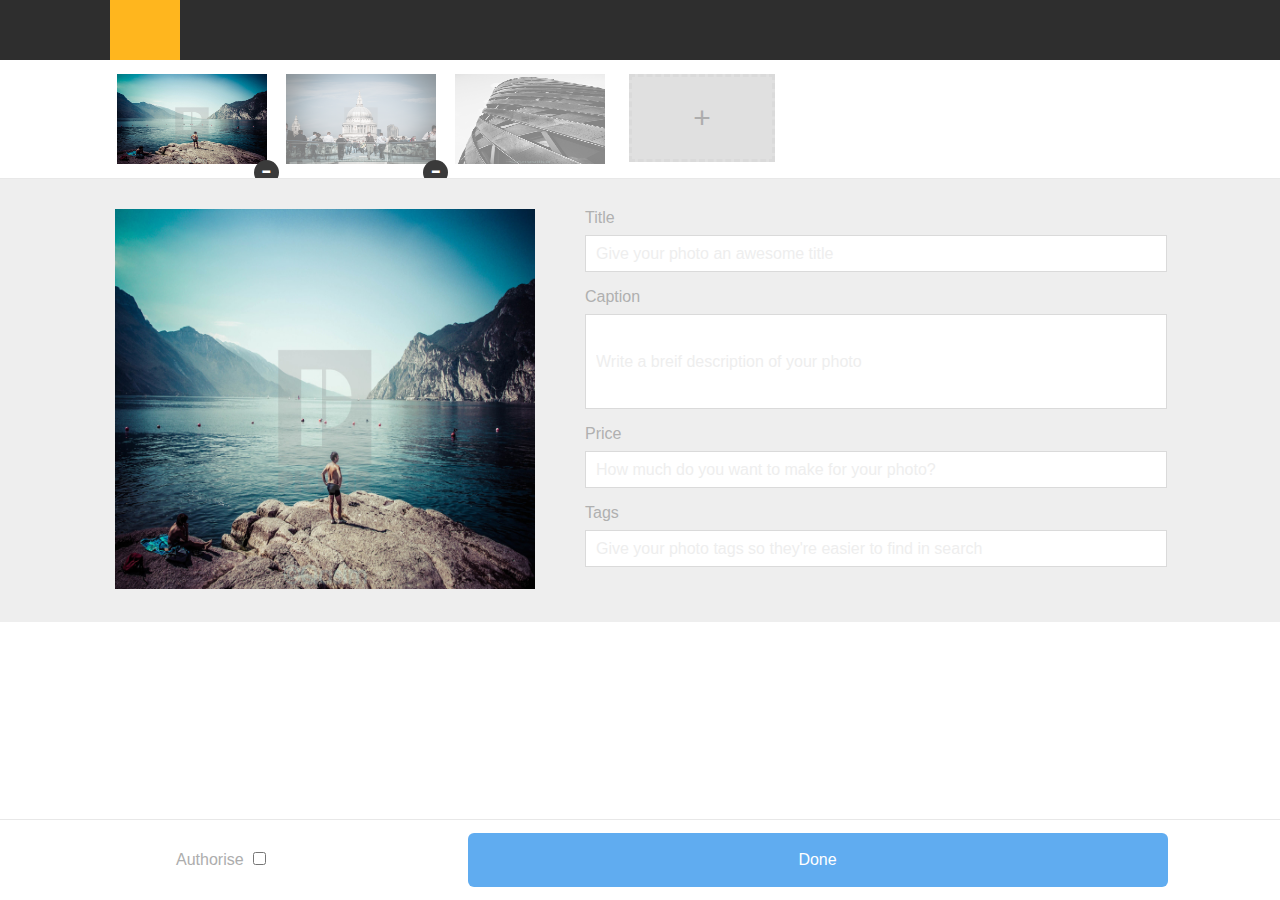
==== index.html @ 359bbf79 "Latest Version" ====
<!doctype html>
<html lang="en">
<head>
  <meta charset="UTF-8">
  <title>Uploader Test</title>
  <link rel="stylesheet" type="text/css" href="css/animate.css">
  <link rel="stylesheet" type="text/css" href="css/normalize.css">
  <link rel="stylesheet" type="text/css" href="css/style.css">
</head>
<body>
  <div class="header">
    <div class="logo"></div>
  </div>
  <div class="uploader">
    <div class="thumbnailsection">
      <div class="thumbnailContainer animated slideInLeft">
        <div class="thumbnails">
          <div class="contained">
            <div class="thumbimage thumb1">
              <img class="thumbnail1" src="images/pic0.jpg" alt="">
              <div class="deletecircle delete1"><p>-</p></div>
            </div>
            <div class="thumbimage thumb2">
              <img class="thumbnail2 unselected" src="images/pic1.jpg" alt="">
              <div class="deletecircle delete2"><p>-</p></div>
            </div>
            <div class="thumbimage thumb3">
              <img class="thumbnail3 unselected" src="images/pic2.jpg" alt="">  
              <div class="deletecircle delete3"><p>-</p></div>
            </div>
          </div>
          <div class="rightarrow hidden">...</div>
          <div class="leftarrow hidden">...</div>
          <div class="contained2"></div>
          <a class="addNew" >+</a>
        </div>
      </div>
    </div>
    <div class="mainPhoto">
      <div class="editPhotoSection animated slideInRight">
        <img class="fullSizePhoto first" src="images/pic0.jpg" alt="">
        <img class="fullSizePhoto second hidden" src="images/pic1.jpg" alt="">
        <img class="fullSizePhoto third hidden" src="images/pic2.jpg" alt="">
        <form class="photoForm">
          <p class="titleLabel">Title</p><input type="text" placeholder="Give your photo an awesome title" name="title"><br>
          <p>Caption</p><input type="textarea" placeholder="Write a breif description of your photo" name="caption" class="caption"></br>
          <p>Price</p><input type="text" placeholder="How much do you want to make for your photo?" name="price"><br>
          <p>Tags</p><input type="text" placeholder="Give your photo tags so they're easier to find in search" name="tags">
        </form>
      </div>
    </div>
    <div class="footer">
      <div class="footeritems">
        <div class="authorise">
          <p>Authorise</p>
          <input type="checkbox" name="vehicle" value="Bike">
        </div>
        <button class="doneButton">Done</button>
      </div>
    


  <script type="text/javascript" src="js/jquery.js"></script>
  <script type="text/javascript" src="js/main.js"></script>
</body>
</html>
---- css/style.css ----
textarea:focus, input:focus, button:focus {
    outline: 0;
}

.header {
  height: 60px; 
  background: #2e2e2e;
}

/* Uploads Page */

.uploadbox {
  background: #eee;
  border: dashed 2px #DADADA;
  width: 1000px; 
  margin: 70px auto 0 auto;
  height: 420px;
}

.uploadbox  a {
  margin: 90px auto 0 auto;
  display: block;
  width: 300px;
  background: #60acf0;
  color: #fff;
  text-decoration: none;
  border-radius: 3px;
  text-align: center;
  padding: 25px 35px;
}

.uploadbox a:hover {
  opacity: 0.9;
}



/* Index Page */

.thumbnailsection {
  border-bottom: 1px solid #e8e8e8;
}

.thumbnailContainer {
  width: 1047px;
  height: 104px;
  margin: 0px auto 0px auto;
  padding-top: 14px;
  background: #fff;
  overflow: hidden;
}

.thumbnails {
  width: 10000px;
}

.thumbnails img {
  height: 90px; 
  width: 150px;
  margin-right: 15px; 
  cursor: pointer;
  position: relative;
  z-index: 0;
}

.thumbnails img:hover {
  opacity: 0.7;
}

.rightarrow {
  display: inline-block;
  vertical-align: top;
  margin-left: -4px;
  margin-right: 12px;
  background: #FAFAFA;
  padding: 35px 8px;
  border: 1px solid #eee;
  cursor: pointer;
}

.rightarrow:hover {
  background: #f7f7f7;
}

.contained2 {
  display: inline-block;
}

.leftarrow {
  display: inline-block;
  vertical-align: top;
  margin-left: 12px;
  margin-right: 12px;
  background: #FAFAFA;
  padding: 35px 8px;
  border: 1px solid #eee;
  cursor: pointer;
}

.logo {
  width: 70px;
  height: 60px;
  margin-left: 110px;
  background: #FFB61E;
}

.leftarrow:hover {
  background: #f7f7f7;
}


.footer {
   position:fixed;
   left:0px;
   bottom:0px;
   height:80px;
   width:100%;
   background:#fff;
   border-top: 1px solid #e8e8e8;
}

.unselected {
  opacity: 0.5;
}

.doneButton {
  width: 700px;
  margin-left: 197px;
  color: white;
  padding: 18px;
  margin-top: 13px;
  border-radius: 6px;
  border: none;
  background: #60acf0;
}

.doneButton:hover {
  opacity: 0.9;
}

.authorise {
  display: inline-block;
  margin-left: 96px;
}

.authorise p {
  display: inline-block;
  margin-right: 5px;
  color: #ADADAD;
}

.addNew {
  display: inline-block;
  font-size: 30px;
  padding: 24px 61px;
  color: #ADADAD;
  background: #e0e0e0;
  margin-right: 15px;
  vertical-align: top;
  cursor: pointer;
  border: 3px dashed #DADADA;
}

.addNew:hover {
  background: #d6d6d6;
  border: 3px dashed #CACACA;
}

.mainPhoto {
  background: #eee;
}

.fullSizePhoto {
  height: 380px;
  width: 420px; 
}

.editPhotoSection {
  height: 383px;
  width: 1050px;
  padding: 30px 0;
  margin: 0 auto;
  position: relative;
}

.deletecircle {
  width: 25px;
  height: 25px;
  border-radius: 100%;
  margin-left: -32px;
  margin-top: -8px;
  display: inline-block;
  background: #3A3A3A;
  vertical-align: top;
  position: relative;
  z-index: 1;
  cursor: pointer;
}

.deletecircle p {
  font-size: 32px;
  display: inline-block;
  margin: -9px 0px 0 7px;
  color: white;
}

.thumbimage {
  display: inline-block;
  position: relative;
}


.photoForm {
  display: inline-block;
  margin-left: 50px;
  position: absolute;
  height: 380px;

}

.photoForm input {
  width: 560px;
  height: 35px;
  border: 1px solid #DADADA; 
  padding: 0 10px;
}

::-webkit-input-placeholder {
  color: #eee;
}

.photoForm p {
  margin-bottom: 8px;
  color: #B0B0B0;
}


.titleLabel {
  margin-top: 0;
}

.photoForm .caption {
  height: 93px;
}


.footeritems {
  width: 1120px;
  margin: 0 auto;
}

.hidden {
  display: none;
}

.correctOverlay {
  margin-left: -173px;
  z-index: 1;
}

.correctOverlay:hover {
  opacity: 0;
}

.contained {
  display: inline-block;
}
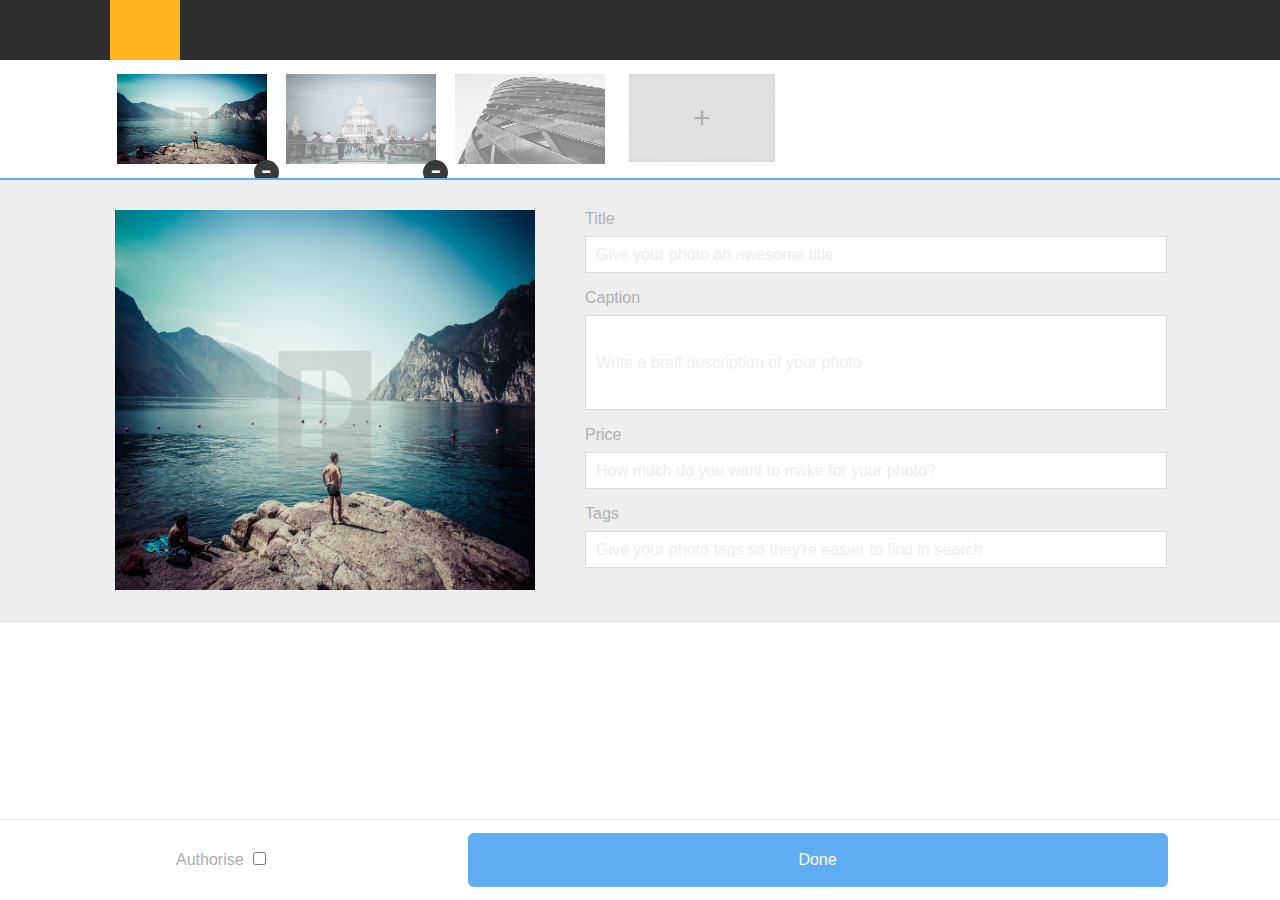
==== commit d0b83c02: "loadingbar" ====
--- a/index.html
+++ b/index.html
@@ -13,7 +13,7 @@
   </div>
   <div class="uploader">
     <div class="thumbnailsection">
-      <div class="thumbnailContainer animated slideInLeft">
+      <div class="thumbnailContainer animated fadeIn">
         <div class="thumbnails">
           <div class="contained">
             <div class="thumbimage thumb1">
@@ -36,8 +36,9 @@
         </div>
       </div>
     </div>
+    <div class="loadingbar animated slideInLeft"></div>
     <div class="mainPhoto">
-      <div class="editPhotoSection animated slideInRight">
+      <div class="editPhotoSection animated fadeInDown">
         <img class="fullSizePhoto first" src="images/pic0.jpg" alt="">
         <img class="fullSizePhoto second hidden" src="images/pic1.jpg" alt="">
         <img class="fullSizePhoto third hidden" src="images/pic2.jpg" alt="">
--- a/css/style.css
+++ b/css/style.css
@@ -235,6 +235,11 @@
   color: #B0B0B0;
 }
 
+.loadingbar {
+  height: 2px;
+  background: #60acf0;
+  margin-top: -1px;
+}
 
 .titleLabel {
   margin-top: 0;
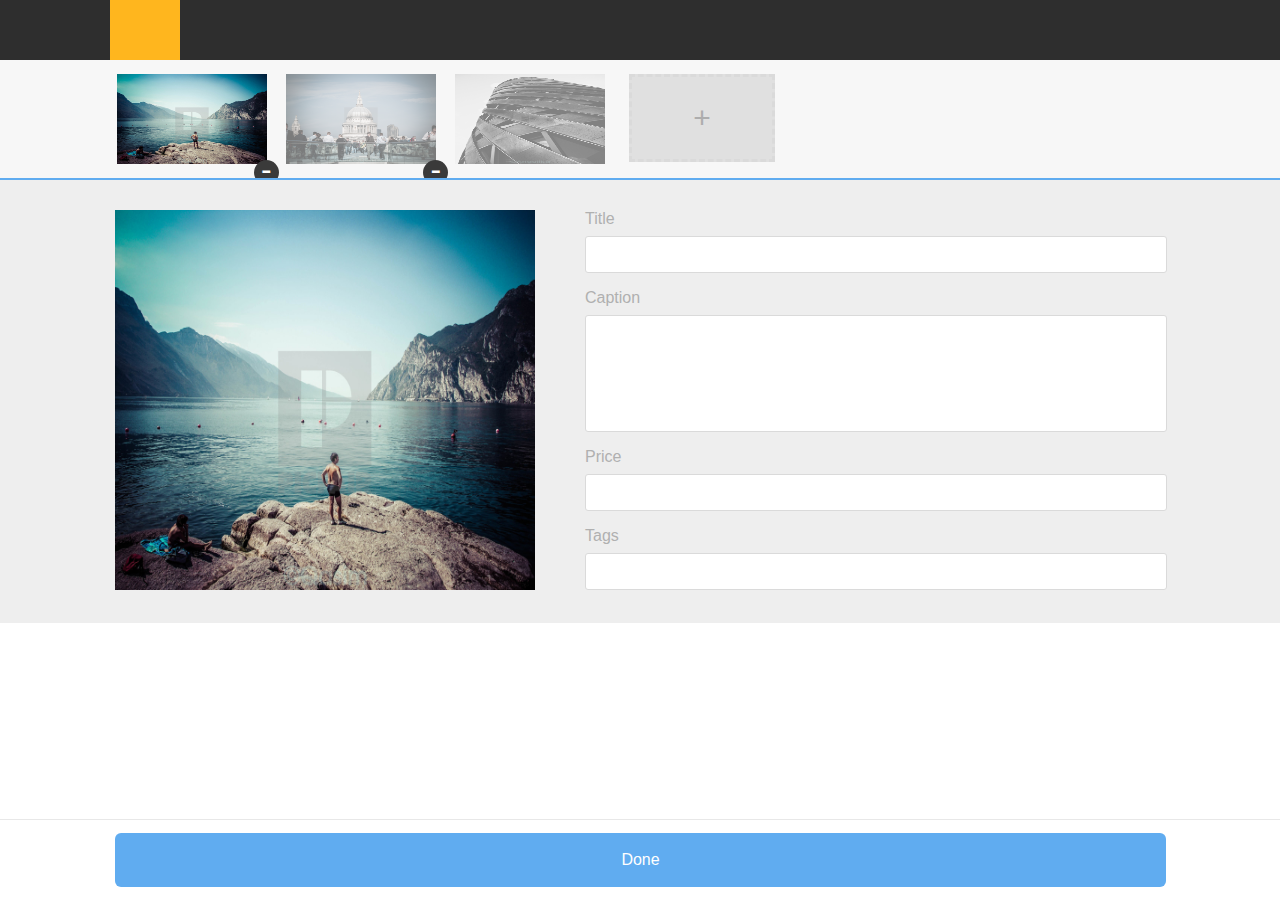
==== commit dd831140: "changed authorisation to a modal after done" ====
--- a/index.html
+++ b/index.html
@@ -43,19 +43,15 @@
         <img class="fullSizePhoto second hidden" src="images/pic1.jpg" alt="">
         <img class="fullSizePhoto third hidden" src="images/pic2.jpg" alt="">
         <form class="photoForm">
-          <p class="titleLabel">Title</p><input type="text" placeholder="Give your photo an awesome title" name="title"><br>
-          <p>Caption</p><input type="textarea" placeholder="Write a breif description of your photo" name="caption" class="caption"></br>
-          <p>Price</p><input type="text" placeholder="How much do you want to make for your photo?" name="price"><br>
-          <p>Tags</p><input type="text" placeholder="Give your photo tags so they're easier to find in search" name="tags">
+          <p class="titleLabel">Title</p><input type="text" name="title"><br>
+          <p>Caption</p><input type="textarea" name="caption" class="caption"></br>
+          <p>Price</p><input type="text" name="price"><br>
+          <p>Tags</p><input type="text" name="tags">
         </form>
       </div>
     </div>
     <div class="footer">
       <div class="footeritems">
-        <div class="authorise">
-          <p>Authorise</p>
-          <input type="checkbox" name="vehicle" value="Bike">
-        </div>
         <button class="doneButton">Done</button>
       </div>
     
--- a/css/style.css
+++ b/css/style.css
@@ -39,7 +39,8 @@
 /* Index Page */
 
 .thumbnailsection {
-  border-bottom: 1px solid #e8e8e8;
+  border-bottom: 1px solid #DADADA;
+  background: #F7F7F7;
 }
 
 .thumbnailContainer {
@@ -49,10 +50,12 @@
   padding-top: 14px;
   background: #fff;
   overflow: hidden;
+  background: #F7F7F7;
 }
 
 .thumbnails {
   width: 10000px;
+  background: #F7F7F7;
 }
 
 .thumbnails img {
@@ -125,8 +128,8 @@
 }
 
 .doneButton {
-  width: 700px;
-  margin-left: 197px;
+  width: 1051px;
+  margin-left: 35PX;
   color: white;
   padding: 18px;
   margin-top: 13px;
@@ -224,6 +227,7 @@
   height: 35px;
   border: 1px solid #DADADA; 
   padding: 0 10px;
+  border-radius: 3px;
 }
 
 ::-webkit-input-placeholder {
@@ -246,7 +250,7 @@
 }
 
 .photoForm .caption {
-  height: 93px;
+  height: 115px;
 }
 
 
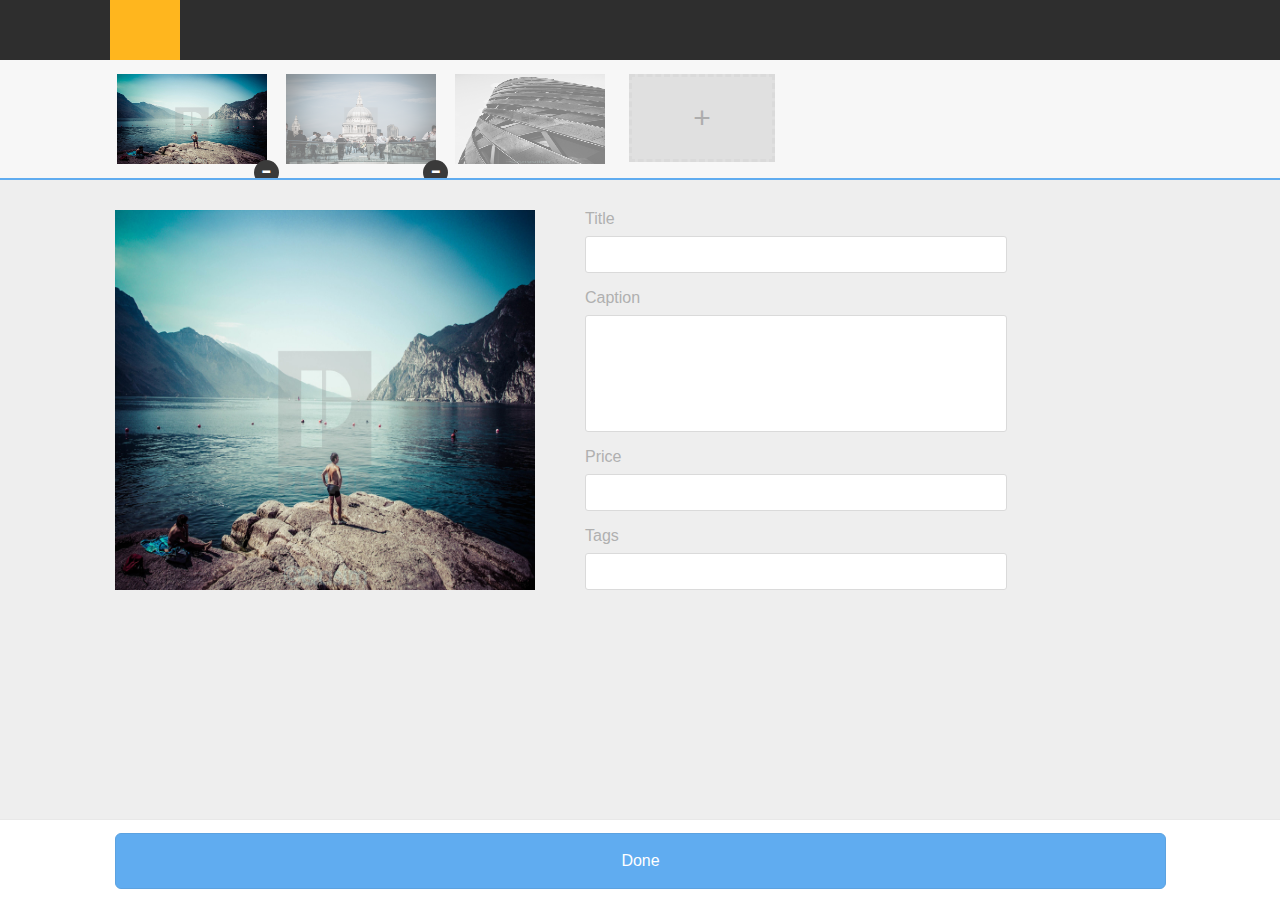
==== commit 4289993b: "added touched" ====
--- a/index.html
+++ b/index.html
@@ -4,6 +4,7 @@
   <meta charset="UTF-8">
   <title>Uploader Test</title>
   <link rel="stylesheet" type="text/css" href="css/animate.css">
+  <link href="http://netdna.bootstrapcdn.com/font-awesome/4.0.3/css/font-awesome.css" rel="stylesheet">
   <link rel="stylesheet" type="text/css" href="css/normalize.css">
   <link rel="stylesheet" type="text/css" href="css/style.css">
 </head>
@@ -43,10 +44,10 @@
         <img class="fullSizePhoto second hidden" src="images/pic1.jpg" alt="">
         <img class="fullSizePhoto third hidden" src="images/pic2.jpg" alt="">
         <form class="photoForm">
-          <p class="titleLabel">Title</p><input type="text" name="title"><br>
-          <p>Caption</p><input type="textarea" name="caption" class="caption"></br>
-          <p>Price</p><input type="text" name="price"><br>
-          <p>Tags</p><input type="text" name="tags">
+          <p class="titleLabel">Title</p><input type="text" name="title" class="titlefield"><i class="titleicon fa fa-check hidden">Don't forget a title</i><br>
+          <p>Caption</p><input type="textarea" name="caption" class="captionfield"><i class="captionicon fa fa-check hidden">Add a caption that explains your image</i></br>
+          <p>Price</p><input type="text" name="price" class="pricefield"><i class="priceicon fa fa-check hidden">Input a price</i><br>
+          <p>Tags</p><input type="text" name="tags" class="tagsfield"><i class="tagsicon fa fa-check hidden">Please put in at least 3 tags</i>
         </form>
       </div>
     </div>
--- a/css/style.css
+++ b/css/style.css
@@ -136,6 +136,7 @@
   border-radius: 6px;
   border: none;
   background: #60acf0;
+  border: 1px solid #5CA2E0;
 }
 
 .doneButton:hover {
@@ -180,7 +181,7 @@
 }
 
 .editPhotoSection {
-  height: 383px;
+  height: 650px;
   width: 1050px;
   padding: 30px 0;
   margin: 0 auto;
@@ -223,7 +224,7 @@
 }
 
 .photoForm input {
-  width: 560px;
+  width: 400px;
   height: 35px;
   border: 1px solid #DADADA; 
   padding: 0 10px;
@@ -249,8 +250,13 @@
   margin-top: 0;
 }
 
-.photoForm .caption {
+.photoForm .captionfield {
   height: 115px;
+}
+
+.photoForm .fa {
+  margin-left: 10px;
+  color: #2ACA77;
 }
 
 
@@ -276,3 +282,6 @@
   display: inline-block;
 }
 
+.titlecheck {
+  color: red;
+}